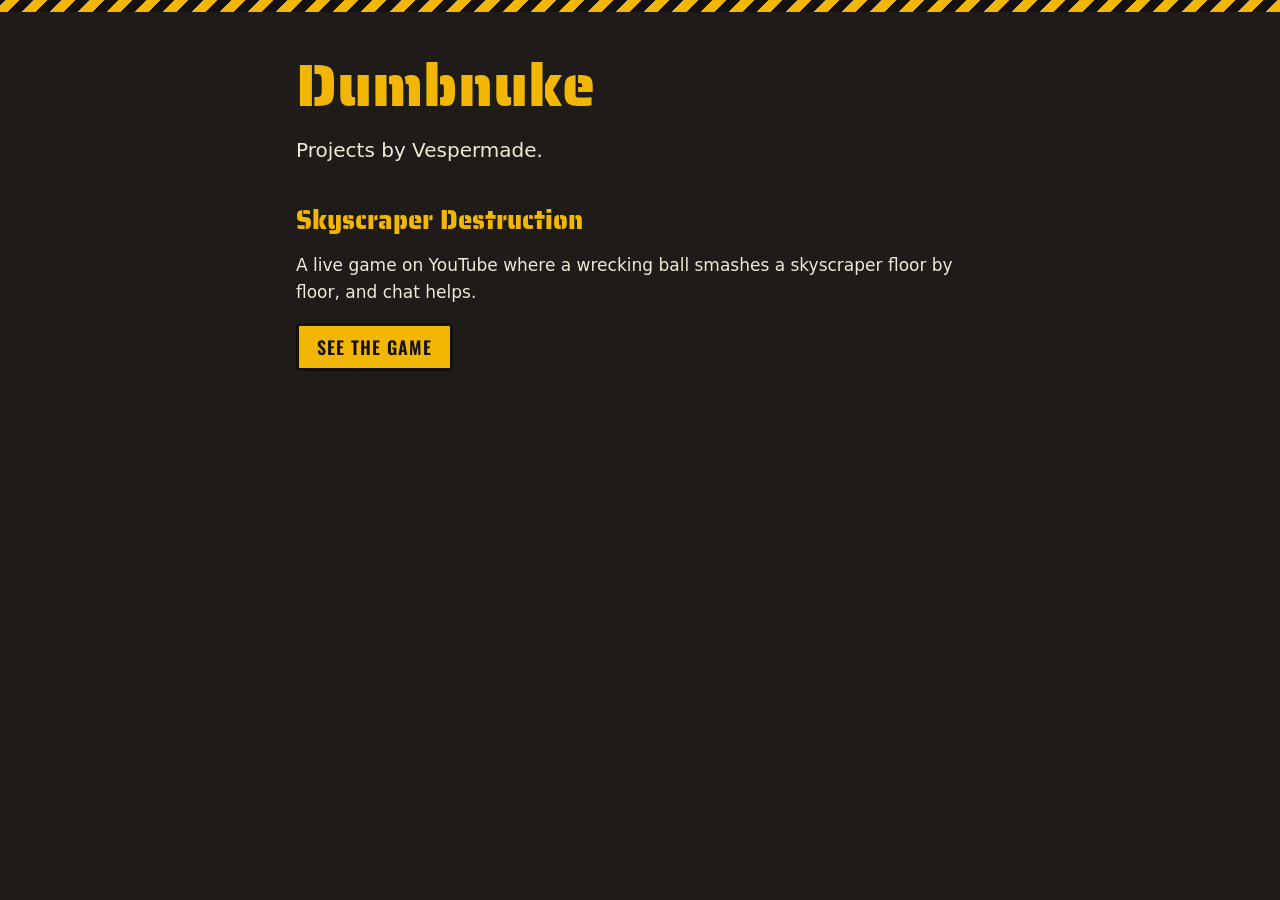
==== index.html @ a55b45b9 "Skyscraper Destruction: home page and privacy policy The privacy policy is the one the Google sign-i" ====
<!doctype html>
<html lang="en">
<head>
<meta charset="utf-8">
<meta name="viewport" content="width=device-width, initial-scale=1">
<title>Dumbnuke</title>
<link rel="preconnect" href="https://fonts.googleapis.com">
<link href="https://fonts.googleapis.com/css2?family=Oswald:wght@600&family=Saira+Stencil+One&display=swap" rel="stylesheet">
<link rel="stylesheet" href="/assets/site.css">
</head>
<body>
<div class="stripe"></div>
<main>
  <h1>Dumbnuke</h1>
  <p class="lead">Projects by Vespermade.</p>
  <h2>Skyscraper Destruction</h2>
  <p>A live game on YouTube where a wrecking ball smashes a skyscraper floor by floor, and chat helps.</p>
  <p><a class="button" href="/skyscraper-destruction/">See the game</a></p>
</main>
</body>
</html>
---- assets/site.css ----
/* Shared look: the stream's HUD board (dark board, cream text, yellow stencil). */
:root {
  --board: #1e1b18;
  --panel: #2a2622;
  --line: #3a3530;
  --cream: #f1e9d8;
  --label: #c9bfae;
  --yellow: #f2b705;
  --ink: #14110e;
}
* { box-sizing: border-box; }
html { background: var(--board); }
body {
  margin: 0;
  background: var(--board);
  color: var(--cream);
  font: 17px/1.6 system-ui, -apple-system, "Segoe UI", sans-serif;
}
a { color: var(--yellow); }
a:hover { color: #ffd34d; }
.stripe {
  height: 12px;
  background: repeating-linear-gradient(-45deg, var(--yellow) 0 10px, var(--ink) 10px 20px);
}
main { max-width: 720px; margin: 0 auto; padding: 40px 16px 56px; overflow-wrap: anywhere; }
h1, h2 { font-family: "Saira Stencil One", "Oswald", sans-serif; font-weight: 400; color: var(--yellow); line-height: 1.1; }
h1 { font-size: clamp(36px, 9vw, 60px); margin: 0 0 16px; }
h2 { font-size: 26px; margin: 40px 0 12px; }
.lead { font-size: 20px; color: var(--cream); margin: 0 0 24px; }
.muted { color: var(--label); }
.button {
  display: inline-block;
  font: 600 18px/1 "Oswald", sans-serif;
  letter-spacing: 1px;
  text-transform: uppercase;
  text-decoration: none;
  color: var(--ink);
  background: var(--yellow);
  border: 3px solid var(--ink);
  border-radius: 4px;
  padding: 12px 18px;
}
.button:hover { color: var(--ink); background: #ffd34d; }
.commands { list-style: none; padding: 0; margin: 0; display: grid; gap: 10px; }
.commands li { display: flex; gap: 14px; align-items: center; }
.chip {
  flex: 0 0 96px;
  text-align: center;
  font: 600 18px/1 "Oswald", sans-serif;
  color: var(--ink);
  border: 3px solid var(--ink);
  border-radius: 4px;
  padding: 8px 0;
}
.explode { background: #ff5a36; }
.bounce { background: #8fd16a; }
.spike { background: #9ea8b0; }
.ball { background: #8ad0ff; }
.launch { background: #ff8a1f; }
.absorb { background: #c77dff; }
footer { border-top: 2px solid var(--line); margin-top: 48px; padding-top: 16px; font-size: 15px; color: var(--label); }
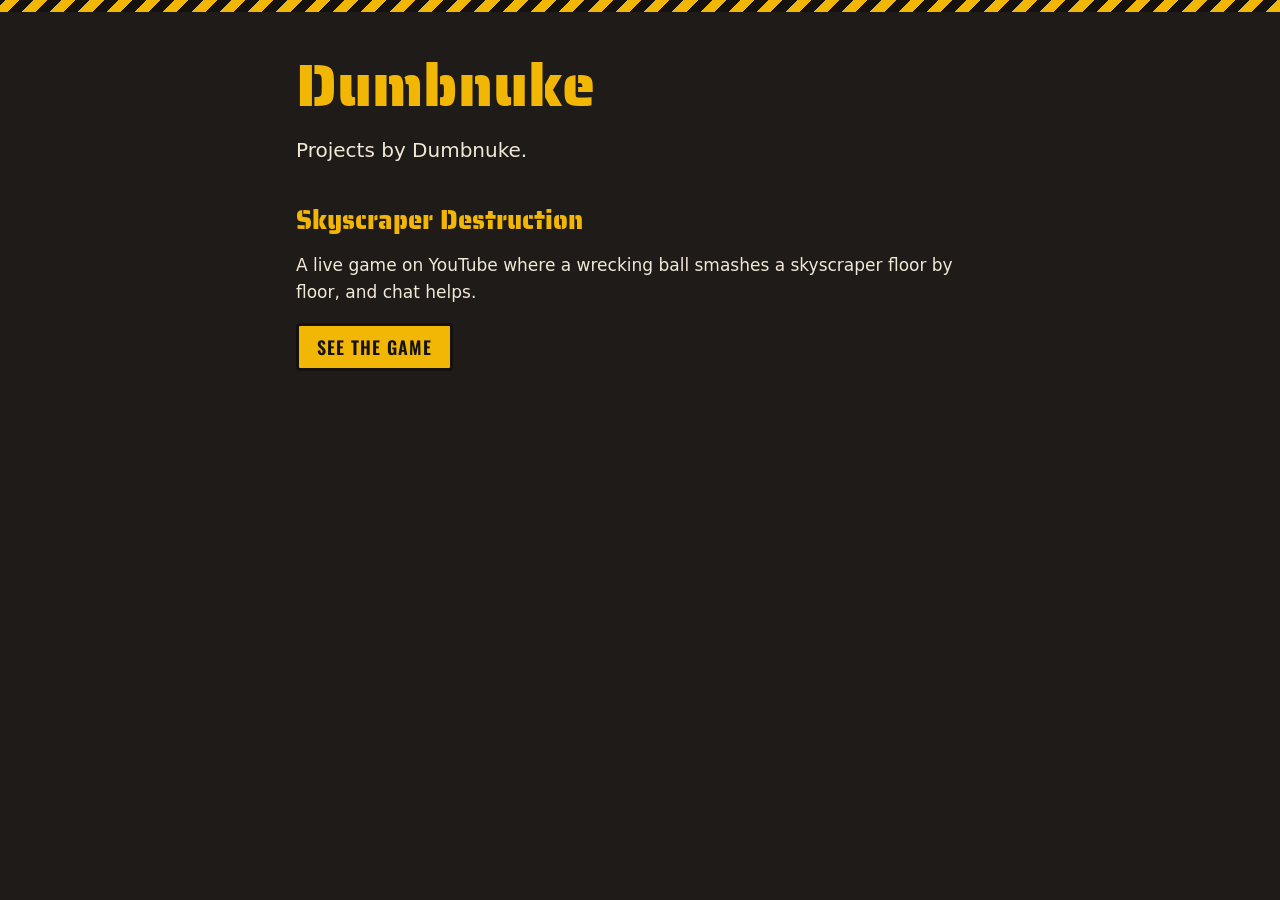
==== commit b90c2d2b: "Credit the channel (Wrecking Ball Game) instead of Vespermade Co-Authored-By: Claude Opus 5.5 <norep" ====
--- a/index.html
+++ b/index.html
@@ -12,7 +12,7 @@
 <div class="stripe"></div>
 <main>
   <h1>Dumbnuke</h1>
-  <p class="lead">Projects by Vespermade.</p>
+  <p class="lead">Projects by Dumbnuke.</p>
   <h2>Skyscraper Destruction</h2>
   <p>A live game on YouTube where a wrecking ball smashes a skyscraper floor by floor, and chat helps.</p>
   <p><a class="button" href="/skyscraper-destruction/">See the game</a></p>
